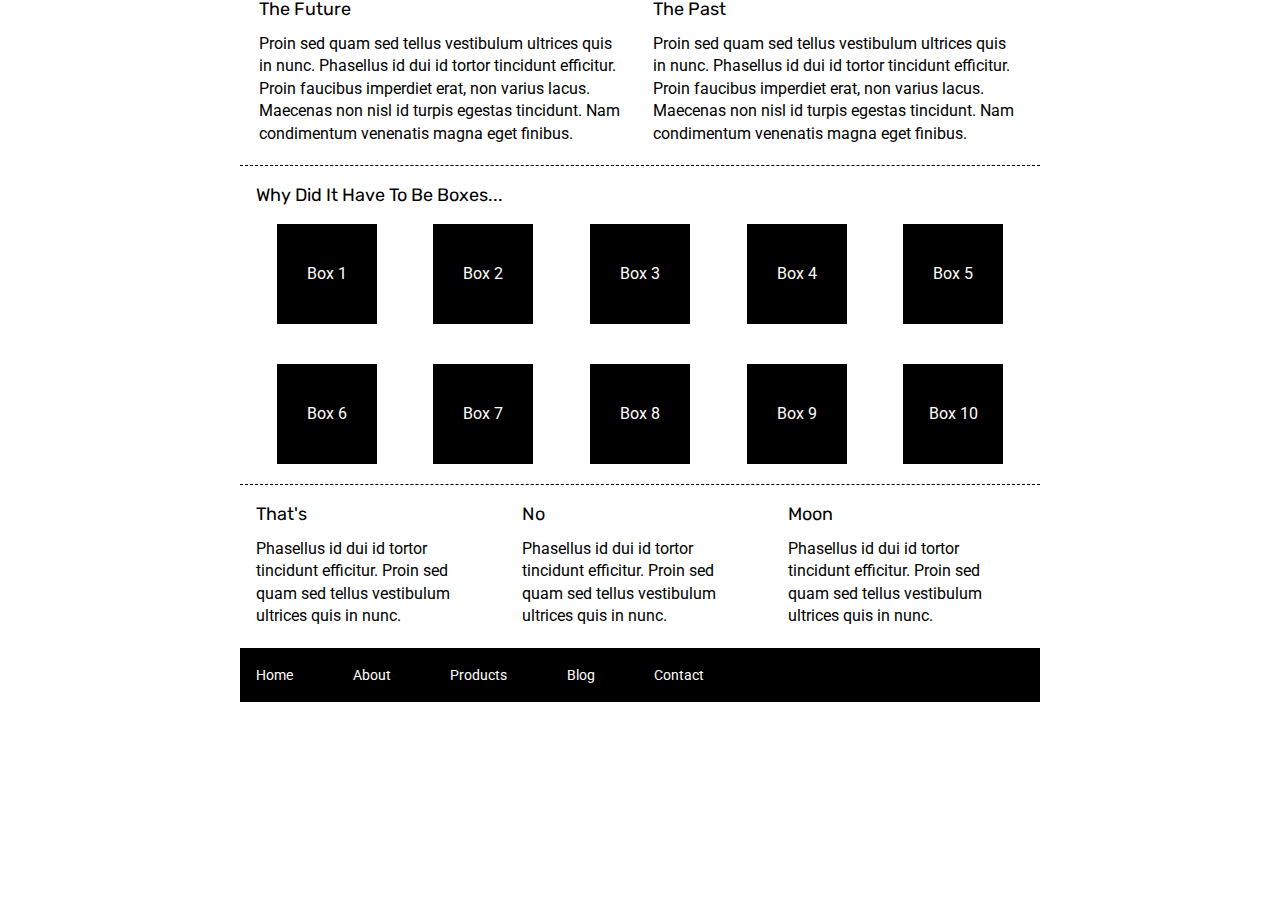
==== index.html @ 85c231c1 "boxes in index" ====
<!DOCTYPE html>

<html lang="en">
  <head>
    <meta charset="utf-8" />

    <title>Sprint Challenge - Home</title>

    <link
      href="https://fonts.googleapis.com/css?family=Roboto|Rubik"
      rel="stylesheet"
    />
    <link rel="stylesheet" href="css/index.css" />
  </head>

  <body>
    <div class="container">
      <section class="top-content">
        <div class="text-container">
          <h2>The Future</h2>
          <p>
            Proin sed quam sed tellus vestibulum ultrices quis in nunc.
            Phasellus id dui id tortor tincidunt efficitur. Proin faucibus
            imperdiet erat, non varius lacus. Maecenas non nisl id turpis
            egestas tincidunt. Nam condimentum venenatis magna eget finibus.
          </p>
        </div>
        <div class="text-container">
          <h2>The Past</h2>
          <p>
            Proin sed quam sed tellus vestibulum ultrices quis in nunc.
            Phasellus id dui id tortor tincidunt efficitur. Proin faucibus
            imperdiet erat, non varius lacus. Maecenas non nisl id turpis
            egestas tincidunt. Nam condimentum venenatis magna eget finibus.
          </p>
        </div>
      </section>

      <section class="middle-content">
        <h2>Why Did It Have To Be Boxes...</h2>

        <div class="boxes">
          <div class="box box1">Box 1</div>
          <div class="box box2">Box 2</div>
          <div class="box box3">Box 3</div>
          <div class="box box4">Box 4</div>
          <div class="box box5">Box 5</div>
          <div class="box box6">Box 6</div>
          <div class="box box7">Box 7</div>
          <div class="box box8">Box 8</div>
          <div class="box box9">Box 9</div>
          <div class="box box10">Box 10</div>
        </div>
      </section>

      <section class="bottom-content">
        <div class="text-container">
          <h2>That's</h2>
          <p>
            Phasellus id dui id tortor tincidunt efficitur. Proin sed quam sed
            tellus vestibulum ultrices quis in nunc.
          </p>
        </div>
        <div class="text-container">
          <h2>No</h2>
          <p>
            Phasellus id dui id tortor tincidunt efficitur. Proin sed quam sed
            tellus vestibulum ultrices quis in nunc.
          </p>
        </div>
        <div class="text-container">
          <h2>Moon</h2>
          <p>
            Phasellus id dui id tortor tincidunt efficitur. Proin sed quam sed
            tellus vestibulum ultrices quis in nunc.
          </p>
        </div>
      </section>

      <footer>
        <nav>
          <a href="#">Home</a>
          <a href="#">About</a>
          <a href="#">Products</a>
          <a href="#">Blog</a>
          <a href="#">Contact</a>
        </nav>
      </footer>
    </div>
    <!-- container -->
  </body>
</html>
---- css/index.css ----
/* http://meyerweb.com/eric/tools/css/reset/ 
   v2.0 | 20110126
   License: none (public domain)
*/

html,
body,
div,
span,
applet,
object,
iframe,
h1,
h2,
h3,
h4,
h5,
h6,
p,
blockquote,
pre,
a,
abbr,
acronym,
address,
big,
cite,
code,
del,
dfn,
em,
img,
ins,
kbd,
q,
s,
samp,
small,
strike,
strong,
sub,
sup,
tt,
var,
b,
u,
i,
center,
dl,
dt,
dd,
ol,
ul,
li,
fieldset,
form,
label,
legend,
table,
caption,
tbody,
tfoot,
thead,
tr,
th,
td,
article,
aside,
canvas,
details,
embed,
figure,
figcaption,
footer,
header,
hgroup,
menu,
nav,
output,
ruby,
section,
summary,
time,
mark,
audio,
video {
  margin: 0;
  padding: 0;
  border: 0;
  font-size: 100%;
  font: inherit;
  vertical-align: baseline;
}
/* HTML5 display-role reset for older browsers */
article,
aside,
details,
figcaption,
figure,
footer,
header,
hgroup,
menu,
nav,
section {
  display: block;
}
body {
  line-height: 1;
}
ol,
ul {
  list-style: none;
}
blockquote,
q {
  quotes: none;
}
blockquote:before,
blockquote:after,
q:before,
q:after {
  content: "";
  content: none;
}
table {
  border-collapse: collapse;
  border-spacing: 0;
}

* {
  box-sizing: border-box;
}

html,
body {
  height: 100%;
  font-family: "Roboto", sans-serif;
}

h1,
h2,
h3,
h4,
h5 {
  font-size: 18px;
  margin-bottom: 15px;
  font-family: "Rubik", sans-serif;
}

p {
  line-height: 1.4;
}

.container {
  width: 800px;
  margin: 0 auto;
}

.top-content {
  display: flex;
  flex-wrap: wrap;
  justify-content: space-evenly;
  margin-bottom: 20px;
  border-bottom: 1px dashed black;
}

.top-content .text-container {
  width: 48%;
  padding: 0 1%;
  padding-bottom: 20px;
}

.middle-content {
  margin-bottom: 20px;
  border-bottom: 1px dashed black;
}

.middle-content h2 {
  padding: 0 2%;
  margin-bottom: 0;
}

.middle-content .boxes {
  display: flex;
  flex-wrap: wrap;
  justify-content: space-evenly;
}

.box .box1 {
  background: teal;
}

.middle-content .boxes .box {
  width: 12.5%;
  height: 100px;
  background: black;
  margin: 20px 2.5%;
  color: white;
  display: flex;
  align-items: center;
  justify-content: center;
}

.bottom-content {
  display: flex;
  margin: 0 2% 20px;
  justify-content: space-around;
}

.bottom-content .text-container {
  padding-right: 4%;
}

.bottom-content .text-container:last-child {
  padding-right: 0;
}

footer {
  width: 100%;
  background: black;
}

footer nav {
  width: 60%;
  display: flex;
  justify-content: space-between;
  align-items: center;
  padding: 20px 2%;
  font-size: 14px;
}

footer nav a {
  color: white;
  text-decoration: none;
}
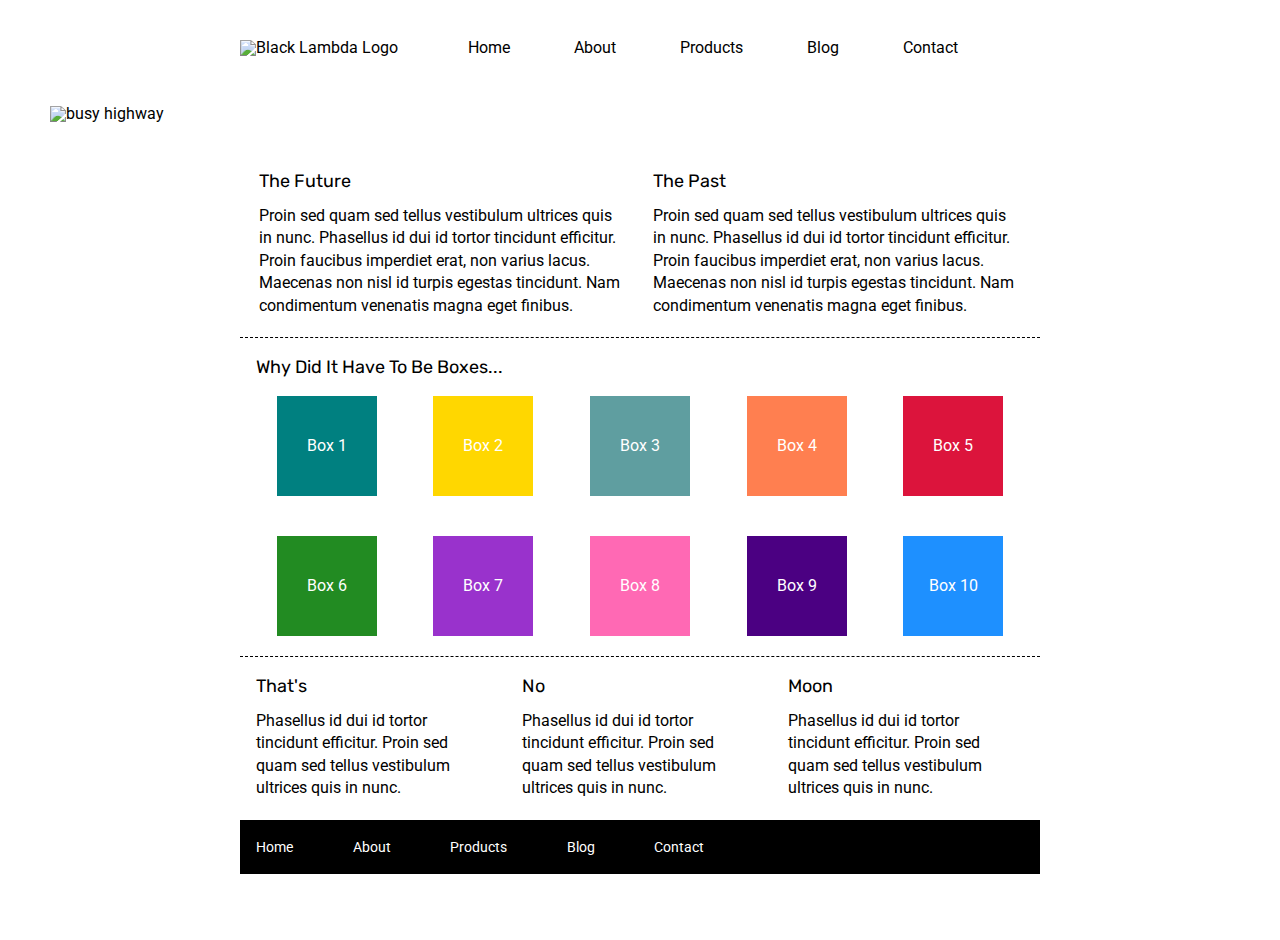
==== commit e4d0b5e5: "updates to index.html and index.css" ====
--- a/index.html
+++ b/index.html
@@ -12,6 +12,19 @@
     />
     <link rel="stylesheet" href="css/index.css" />
   </head>
+
+  <header class="header">
+    <img class="lambdaLogo" src="lambda-black.png" alt="Black Lambda Logo" />
+    <nav>
+      <a href="#">Home</a>
+      <a href="about.html">About</a>
+      <a href="#">Products</a>
+      <a href="#">Blog</a>
+      <a href="#">Contact</a>
+    </nav>
+  </header>
+
+  <img class="jumbo" src="jumbo.jpg" alt="busy highway" />
 
   <body>
     <div class="container">
--- a/css/index.css
+++ b/css/index.css
@@ -152,6 +152,28 @@
   line-height: 1.4;
 }
 
+.header {
+  display: flex;
+  width: 800px;
+  margin: 40px auto;
+}
+img.lambdaLogo {
+  margin-right: 40px;
+}
+header nav a {
+  margin: 0 30px;
+  justify-content: flex-end;
+  color: black;
+  text-decoration: none;
+}
+
+img.jumbo {
+  display: flex;
+  margin: 50px;
+  width: 800px;
+  justify-content: center;
+}
+
 .container {
   width: 800px;
   margin: 0 auto;
@@ -187,14 +209,49 @@
   justify-content: space-evenly;
 }
 
-.box .box1 {
+.box.box1 {
   background: teal;
+}
+
+.box.box2 {
+  background: gold;
+}
+
+.box.box3 {
+  background: cadetblue;
+}
+
+.box.box4 {
+  background: coral;
+}
+
+.box.box5 {
+  background: crimson;
+}
+
+.box.box6 {
+  background: forestgreen;
+}
+
+.box.box7 {
+  background: darkorchid;
+}
+
+.box.box8 {
+  background: hotpink;
+}
+
+.box.box9 {
+  background: indigo;
+}
+
+.box.box10 {
+  background: dodgerblue;
 }
 
 .middle-content .boxes .box {
   width: 12.5%;
   height: 100px;
-  background: black;
   margin: 20px 2.5%;
   color: white;
   display: flex;
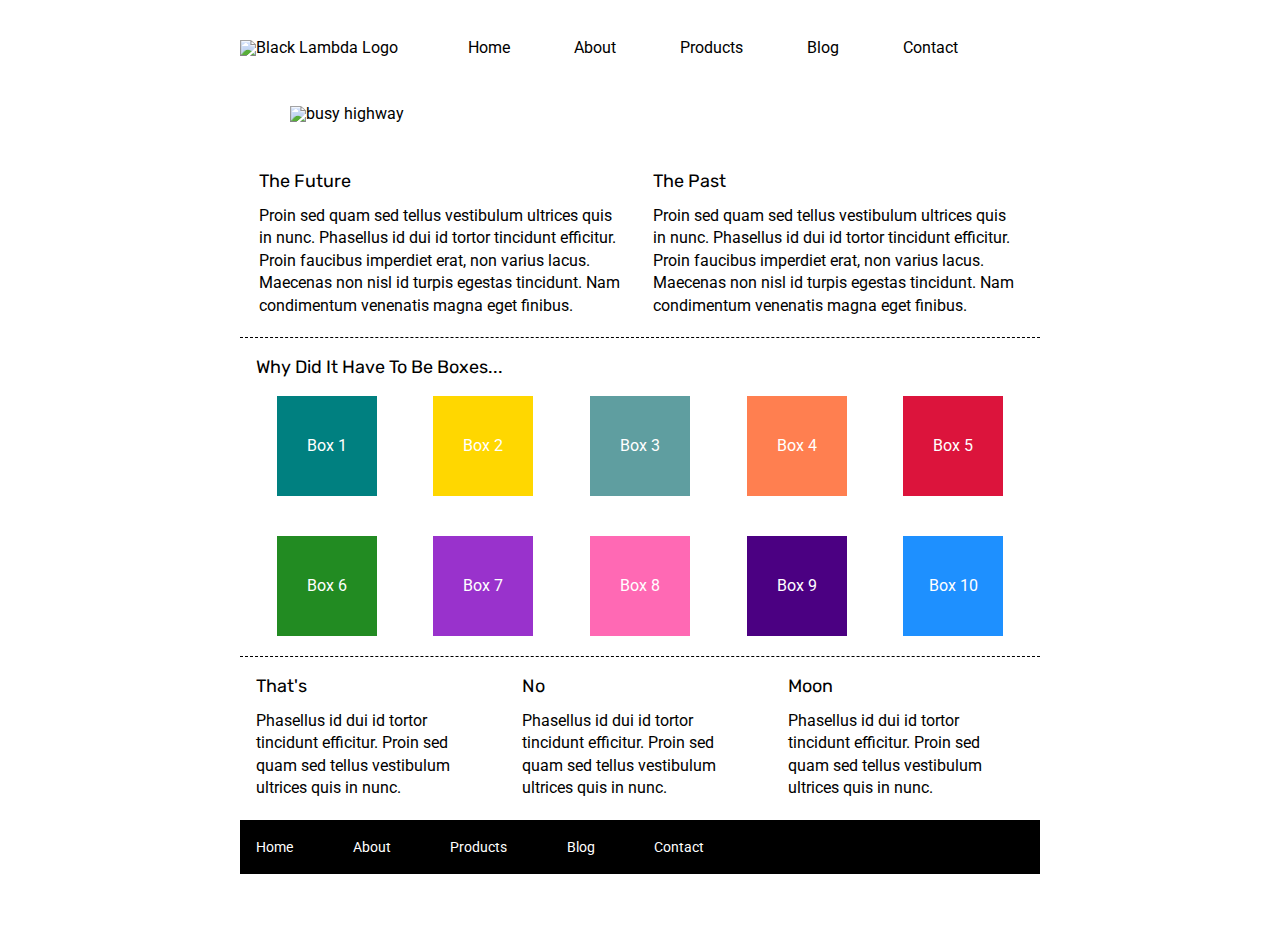
==== commit ec73dc56: "about.html nav and about section complete" ====
--- a/index.html
+++ b/index.html
@@ -16,7 +16,7 @@
   <header class="header">
     <img class="lambdaLogo" src="lambda-black.png" alt="Black Lambda Logo" />
     <nav>
-      <a href="#">Home</a>
+      <a href="index.html">Home</a>
       <a href="about.html">About</a>
       <a href="#">Products</a>
       <a href="#">Blog</a>
@@ -26,8 +26,8 @@
 
   <img class="jumbo" src="jumbo.jpg" alt="busy highway" />
 
-  <body>
-    <div class="container">
+  <body class="container">
+    <div>
       <section class="top-content">
         <div class="text-container">
           <h2>The Future</h2>
--- a/css/index.css
+++ b/css/index.css
@@ -291,3 +291,12 @@
   color: white;
   text-decoration: none;
 }
+
+img.jumbo-about {
+  margin: 40px;
+}
+
+.container-about-page {
+  border-bottom: dashed 2px black;
+  padding-bottom: 20px;
+}
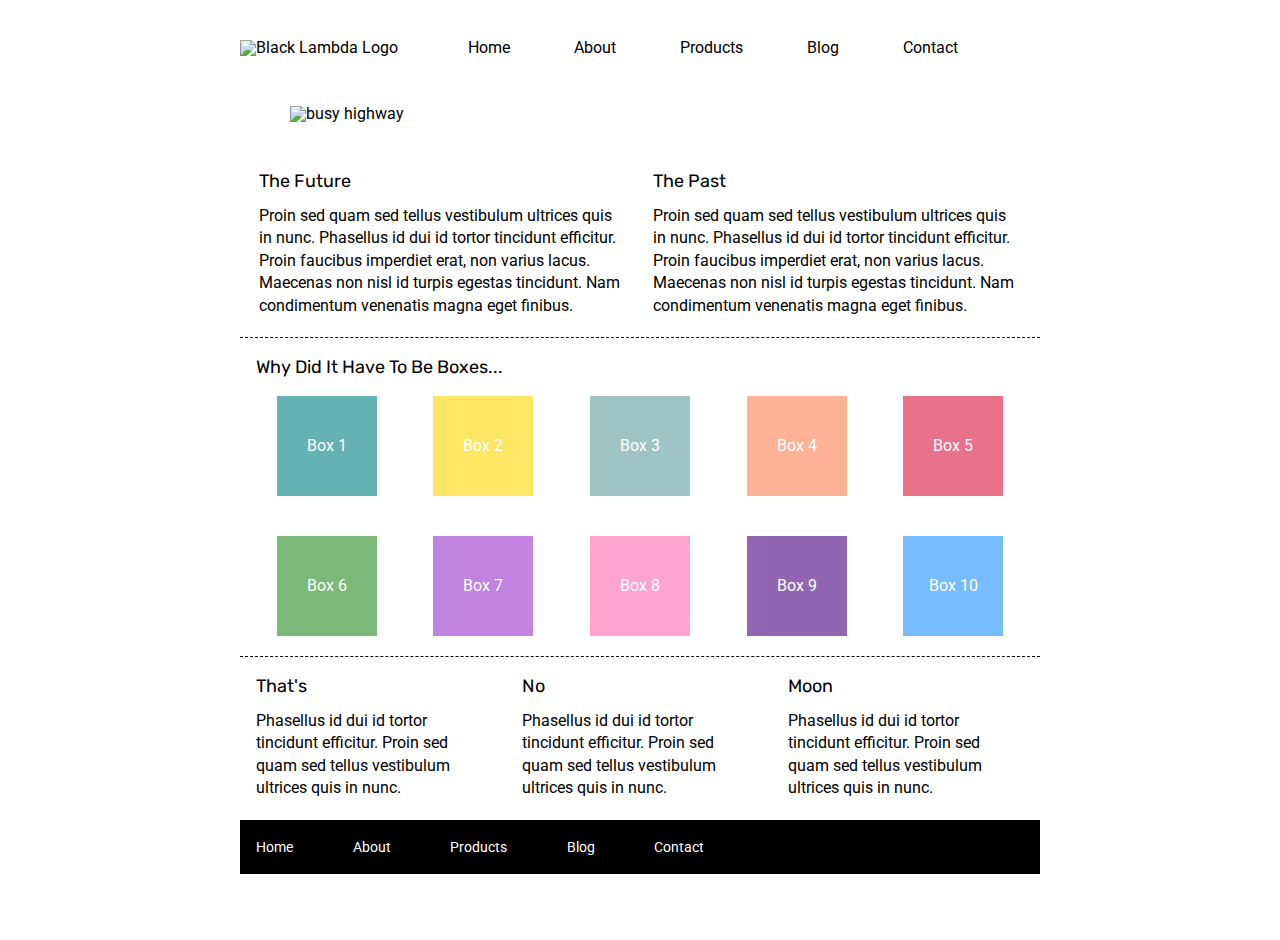
==== commit c9dbfd13: "animations added to index and about. contact created" ====
--- a/index.html
+++ b/index.html
@@ -20,7 +20,7 @@
       <a href="about.html">About</a>
       <a href="#">Products</a>
       <a href="#">Blog</a>
-      <a href="#">Contact</a>
+      <a href="contact.html">Contact</a>
     </nav>
   </header>
 
@@ -93,10 +93,10 @@
       <footer>
         <nav>
           <a href="#">Home</a>
-          <a href="#">About</a>
+          <a href="about.html">About</a>
           <a href="#">Products</a>
           <a href="#">Blog</a>
-          <a href="#">Contact</a>
+          <a href="contact.html">Contact</a>
         </nav>
       </footer>
     </div>
--- a/css/index.css
+++ b/css/index.css
@@ -162,9 +162,13 @@
 }
 header nav a {
   margin: 0 30px;
-  justify-content: flex-end;
   color: black;
   text-decoration: none;
+}
+
+header nav a:hover {
+  background-color: darkred;
+  color: white;
 }
 
 img.jumbo {
@@ -207,6 +211,14 @@
   display: flex;
   flex-wrap: wrap;
   justify-content: space-evenly;
+}
+.box {
+  opacity: 0.6;
+  transition: 0.3s;
+}
+
+.box:hover {
+  opacity: 1;
 }
 
 .box.box1 {
@@ -295,8 +307,48 @@
 img.jumbo-about {
   margin: 40px;
 }
+/* About.html */
 
 .container-about-page {
-  border-bottom: dashed 2px black;
+  border-bottom: dashed 1px black;
   padding-bottom: 20px;
 }
+section.container-bottom {
+  margin: 40px 0;
+}
+
+section.about-main-container {
+  display: flex;
+  justify-content: space-evenly;
+  flex-wrap: wrap;
+  margin: 20px 0;
+}
+
+div.card {
+  width: 375px;
+  margin: 30px auto;
+  border-bottom: dashed black 1px;
+}
+
+div.card img {
+  margin-bottom: 10px;
+}
+
+div.card button {
+  margin-bottom: 15px;
+  background-color: white;
+  color: black;
+  border: 2px solid black;
+  border-radius: 10%;
+  padding: 5px 20px;
+  font-size: 15px;
+}
+
+div.card button:hover {
+  background-color: darkred;
+  color: white;
+}
+
+div.card p {
+  margin-bottom: 10px;
+}
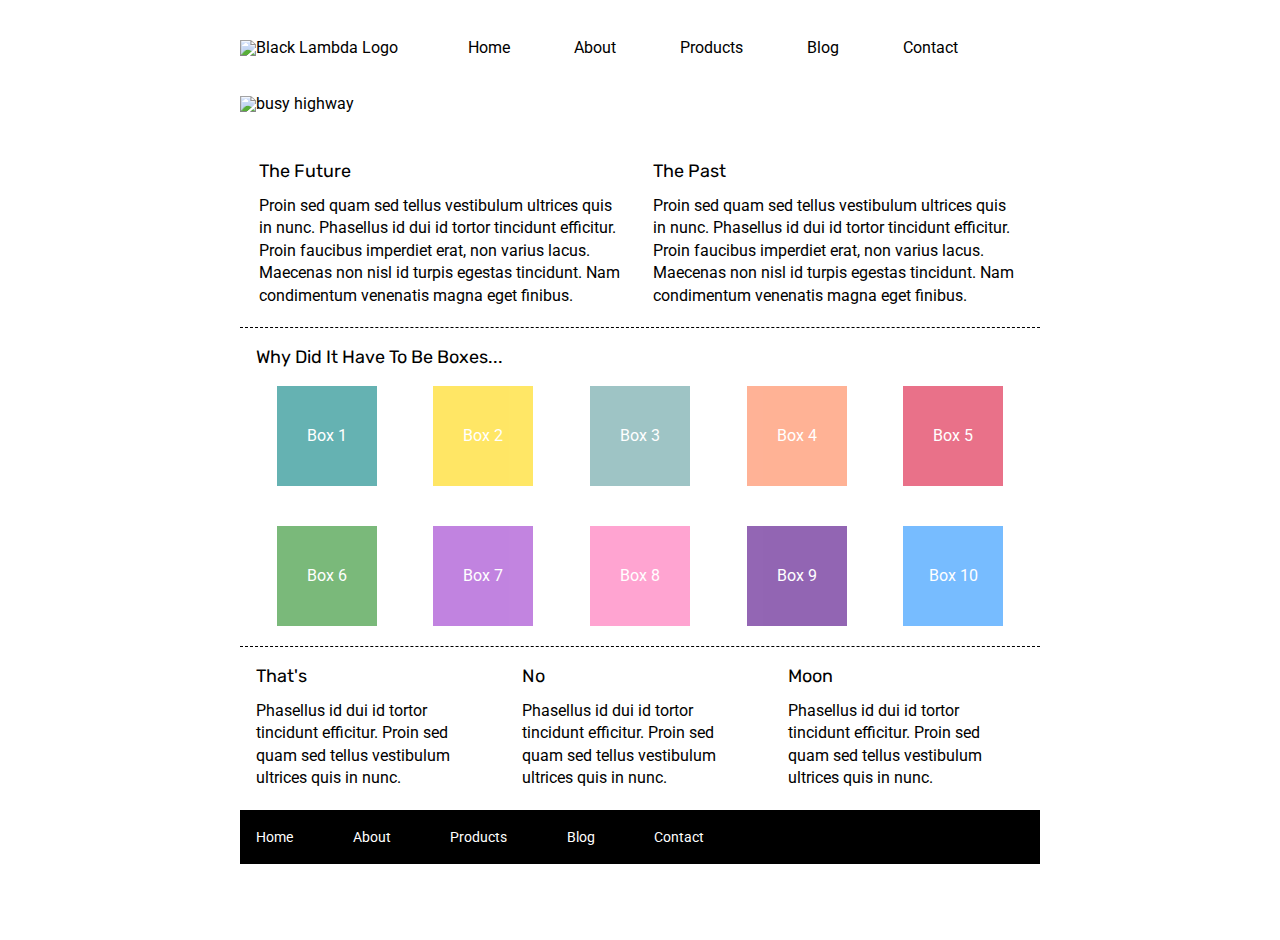
==== commit 3434b742: "images fixed. Contact page started." ====
--- a/index.html
+++ b/index.html
@@ -14,7 +14,11 @@
   </head>
 
   <header class="header">
-    <img class="lambdaLogo" src="lambda-black.png" alt="Black Lambda Logo" />
+    <img
+      class="lambdaLogo"
+      src="img/lambda-black.png"
+      alt="Black Lambda Logo"
+    />
     <nav>
       <a href="index.html">Home</a>
       <a href="about.html">About</a>
@@ -24,7 +28,7 @@
     </nav>
   </header>
 
-  <img class="jumbo" src="jumbo.jpg" alt="busy highway" />
+  <img class="jumbo" src="img/jumbo.jpg" alt="busy highway" />
 
   <body class="container">
     <div>
--- a/css/index.css
+++ b/css/index.css
@@ -156,10 +156,12 @@
   display: flex;
   width: 800px;
   margin: 40px auto;
+  align-items: center;
 }
 img.lambdaLogo {
   margin-right: 40px;
 }
+
 header nav a {
   margin: 0 30px;
   color: black;
@@ -172,10 +174,7 @@
 }
 
 img.jumbo {
-  display: flex;
-  margin: 50px;
-  width: 800px;
-  justify-content: center;
+  margin-bottom: 50px;
 }
 
 .container {
@@ -304,11 +303,11 @@
   text-decoration: none;
 }
 
+/* About.html */
+
 img.jumbo-about {
-  margin: 40px;
-}
-/* About.html */
-
+  margin-bottom: 40px;
+}
 .container-about-page {
   border-bottom: dashed 1px black;
   padding-bottom: 20px;
